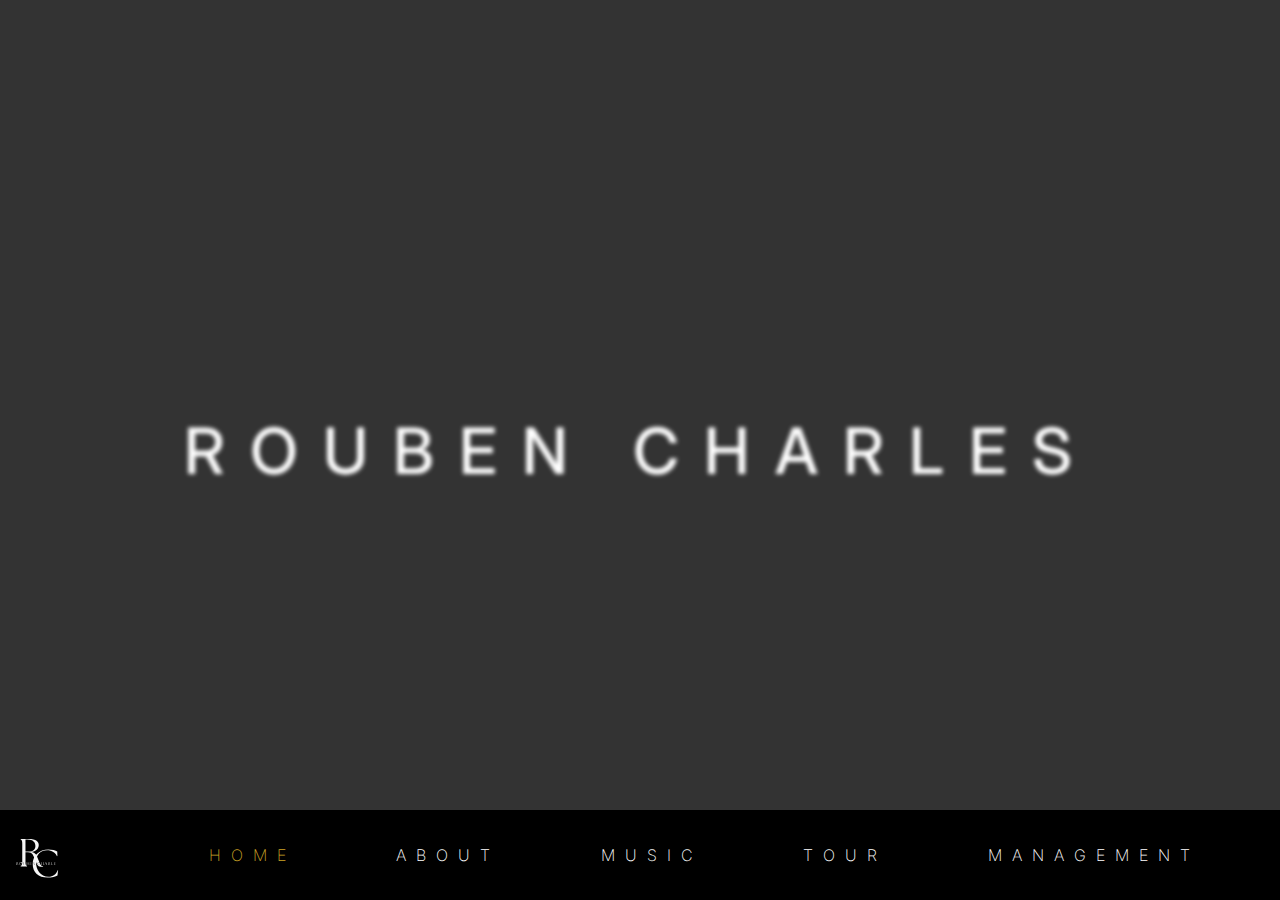
==== index.html @ 0ed147b6 "first commit" ====
<!DOCTYPE html>
<html lang="en">
<head>
    <meta charset="UTF-8">
    <meta http-equiv="X-UA-Compatible" content="IE=edge">
    <meta name="viewport" content="width=device-width, initial-scale=1.0">
    <meta name="description" content="">
    <title>Rouben Charles Home</title>

    <link rel="preconnect" href="https://fonts.googleapis.com">
    <link rel="preconnect" href="https://fonts.gstatic.com" crossorigin>
    <link href="https://fonts.googleapis.com/css2?family=Inter:wght@100;200;300;400;500;600&display=swap" rel="stylesheet">

    <link rel="stylesheet" href="/css/designsystem.css">
    <link rel="stylesheet" href="/css/home.css">

    <script src="https://kit.fontawesome.com/45276817c2.js" crossorigin="anonymous"></script>
    <script src="https://code.iconify.design/iconify-icon/1.0.0/iconify-icon.min.js"></script>
    <script src="/js/megamenu.js" defer></script>
    <script src="/js/mobile-menu.js" defer></script>

    <link rel="shortcut icon" type="image/svg" href="/media/rclogo.svg">
</head>
<body data-barba="wrapper">
        <div class="main-home">
            <video  id = "autoplay" autoplay = "autoplay" loop = "loop" muted="muted" playsinline = "playsinline" src="/media/websitevid.mp4"></video>
        </div>
        <script>
            window.onload = function(){
                document.getElementById("autoplay").play();

            if (video.paused) {
                video.play();
                }
            };
        </script>
        <div class="title rc-name">ROUBEN CHARLES</div>

        <div class="streaming-links">
            <a href="https://open.spotify.com/artist/0uyiW8YwaESupRkwW1uUtj" class="stream-item"><i class="fa-brands fa-spotify"></i></a>
            <a href="https://music.apple.com/us/artist/rouben-charles/1441380742" class="stream-item"><i class="fa-brands fa-apple"></i></a>
            <a href="https://tidal.com/browse/artist/14263359" class="stream-item"><iconify-icon icon="simple-icons:tidal" style="color: white;"></iconify-icon></a>
            <a href="https://www.deezer.com/en/artist/53709892" class="stream-item"><iconify-icon icon="bxl:deezer" style="color: white;"></iconify-icon></a>
            <a href="https://music.amazon.com/artists/B0BFDS9PDJ/rouben-charles" class="stream-item"><i class="fa-brands fa-amazon"></i></a>
            <a href="https://www.youtube.com/channel/UC8GCq1SnWoif82R400BQgrQ/featured" class="stream-item"><i class="fa-brands fa-youtube"></i></a>
        </div>

        <div class="mobile-menu">
            <a class="list-item mobile-item on-page" href="/index.html">HOME</a>
            <a class="list-item mobile-item" href="/pages/about.html">ABOUT</a>
            <a class="list-item mobile-item" href="/pages/music.html">MUSIC</a>
            <a class="list-item mobile-item" href="/pages/tour.html">TOUR</a>
            <a class="list-item mobile-item" href="/pages/contact.html">MANAGEMENT</a>
        </div>

    <div class="menu">
        <a href="/index.html" class="logo"><img src="/media/rclogo.svg" alt="" class="logo-img"></a>
        <a href="#" class="toggle-button">
            <div class="bar"></div>
            <div class="bar"></div>
           <div class="bar-bottom"></div>
        </a>
        <div class="menu-links">
            <a class="list-item on-page" href="/index.html">HOME</a>
            <a class="list-item" href="/pages/about.html">ABOUT</a>

            <div class="mega-menu" data-dropdown>
                <a class="list-item music-btn" href="/pages/music.html" data-dropdown-btn="">MUSIC</a>
                <div class="music-menu">
                    <div class="music-items">
                        <div class="polaroid">
                            <img src="/media/pexels-asad-photo-maldives-1024981.jpg" alt="">
                            <h2 class="polaroid-text">Rouben Charles</h2>
                        </div>

                        <div class="polaroid">
                            <img src="/media/pexels-asad-photo-maldives-1024981.jpg" alt="">
                            <h2 class="polaroid-text">Rouben Charles</h2>
                        </div>

                        <div class="polaroid">
                            <img src="/media/pexels-asad-photo-maldives-1024981.jpg" alt="">
                            <h2 class="polaroid-text">Rouben Charles</h2>
                        </div>

                        <div class="polaroid">
                            <img src="/media/pexels-asad-photo-maldives-1024981.jpg" alt="">
                            <h2 class="polaroid-text">Rouben Charles</h2>
                        </div>
                       
                    </div>
                    <a href="/pages/music.html" class="list-item">MORE</a>
                </div>
            </div>

            <a class="list-item" href="/pages/tour.html">TOUR</a>
            <a class="list-item" href="/pages/contact.html">MANAGEMENT</a>
        </div>
    </div>
</body>
</html>
---- css/designsystem.css ----
@font-face{
    font-family: rc-polaroid;
    src: url(/assets/Creattion\ Demo.otf);
}

*{
    margin: 0;
    padding: 0;
    text-decoration: none;
    list-style: none;
    
    color: #ffffff;
    font-family: 'Inter', sans-serif;
    font-weight: 400;
}

body{
    background-color: #333333;
}
/*  main assets */
.title{
    margin: 10px;
    padding: 10px;
   letter-spacing: 25px; 
   font-size: 5vw;
   filter: blur(2px);
   font-weight: 500;
   background-color: transparent;
}

.list-item{
    position: relative;
    margin: 10px;
    padding:0 10px;
    letter-spacing: 10px;
    font-weight: 200;
    font-size: 1em;
    background-color: transparent;
}

.list-item:after{
    content: "";
    position: absolute;
    background-color: #ffffff;
    height: 1.5px;
    width: 0;
    left: 0;
    bottom: -7px;
    transition: 0.3s;
}

.list-item:hover:after{
    width: 100%;
}

.description-text{
    margin: 10px;
    padding: 10px;
    filter: blur(.25px);
    font-weight: 100;
    letter-spacing: 3px;
    font-size: 16px;
    background-color: transparent;
    text-align: center;
}

.subtitle{
    margin: 10px;
    padding: 10px;
    font-weight: 200;
    filter: blur(.25px);
    letter-spacing: 3px;
    font-size: 1em;
    background-color: transparent;
    text-align: center;
}
.signature{
    font-family: rc-polaroid;
    font-size: 3.5vw;
    font-weight: 500;
    background-color: transparent;
}

/*polaroids*/
.polaroid{
    display: flex;
    flex-direction: column;
    align-items: center;
    justify-content: space-evenly;
    width: 22%;
    height: 40vh;
    background-color: #f6f6f6;
}
.polaroid img{
    width: 90%;
    height: 70%;
    object-fit: cover;
    transition: all linear 0.7s;
}
.polaroid-text{
    font-family: rc-polaroid;
    font-size: 2vw;
    background-color: transparent;
    color: #333333;
}

/*menu*/
.menu{
    background-color: black;
    display: flex;
    align-items: center;
    justify-content: space-between;

    position: fixed;
    bottom: 0;
    z-index: 50;
    height: 10vh;
    width: 100%;
}
.menu-links{
    display: flex;
    align-items: center;
    justify-content: space-evenly;
    width: 90%;
    background-color: transparent;
}
.music-menu{
    width: 100%;
    height: 50vh;
    background-color: black;

    position: fixed;
    z-index: 19;
    left: 0;
    bottom: 6%;

    display: flex;
    flex-direction: column;
    align-items: center;
    justify-content: space-evenly;
    transform: translateY(10px);
    pointer-events: none;

    opacity: 0;
    transition: opacity 150ms ease-in-out, transform 150ms ease-in-out;
}
.music-menu.active{
    opacity: 0.8;
}
.mega-menu.active > .music-btn + .music-menu{
    opacity: 0.9;
    transform: translateY(0);
    pointer-events: auto;
}
.music-items{
    width: 90%;
    display: flex;
    align-items: center;
    justify-content: space-evenly;

    padding: 5px;
    background-color: transparent;
}
.logo{
    width: 10%;
    height: 100%;
    background-color: transparent;

    display: flex;
    align-items: center;
}
.logo-img{
    background-color: transparent;
}
.mobile-menu{
    background-color: black;
    width: 100%;
    height: 100vh;

    display: flex;
    flex-direction: column;
    align-items: center;
    justify-content: center;
    position: fixed;
    top: 0;
    bottom: 0;
    left: 0;
    right: 0;
    z-index: 40;
    transition: .3s;
    opacity: 0;
    visibility: hidden;
}
.mobile-item{
    margin-bottom: 50px;
}
.mobile-menu.is-active{
    opacity: 0.8;
    visibility: visible;
}

.toggle-button{
    position: absolute;
    right: 2em;
    background-color: transparent;
    display: flex;
    flex-direction: column;
    align-items: center;
    justify-content: center;
    cursor: pointer;
    width: 40px;
    height: 100%;
    z-index: 40;

    display: none;
}
.toggle-button .bar{
    height: 3px;
    width: 80%;
    background-color: #f6f6f6;
    margin-bottom: 8px;
    border-radius: 10px;

    cursor: pointer;
}
.toggle-button .bar-bottom{
    height: 3px;
    width: 80%;
    background-color: #f6f6f6;
    border-radius: 10px;

    cursor: pointer;
}
.toggler{
    position: absolute;
    width: 100px;
    height: 35px;
    cursor: pointer;
    z-index: 500;
    opacity: 1;

}
.body .toggler:checked ~ .mobile-menu {
    opacity: 0;
  }

.mega-menu{
    background-color: transparent;
}

.streaming-links{
    width: 6vw;
    height: 100vh;
    display: flex;
    flex-direction: column;
    align-items:center;
    justify-content: center;

    position: fixed;
    right: 0;
    top: 0;
    z-index: 5;
    background-color: transparent;
}
.stream-item{
    font-size: 22px;
    margin:15% auto;
    z-index: 5;
    background-color: transparent;
}

.bold{
    font-weight: bold;
}

@media (max-width: 1000px){
    .toggle-button{
        display: flex;
    }
    .menu-links{
        display: none;
    }
}
---- css/home.css ----
body{
    display: flex;
    flex-direction: column;
    align-items: center;
    justify-content: center;
}
.main-home{
    width: 100%;
    height: 100vh;
}

.main-home video{
    position: fixed;
    width: 100%;
    height: 100%;
    object-fit: cover;
}
.rc-name{
    text-align: center;
    width: 80%;
    position: absolute;
}
.on-page{
    color: #CCA426;
}

@media (max-width:1000px) {
    
    .streaming-links{
        right: 3%;
    }
    
    .rc-name{
        text-align: center;
        font-size: 35px;
    }
    .stream-item{
        margin-bottom: 25px;
    }
}
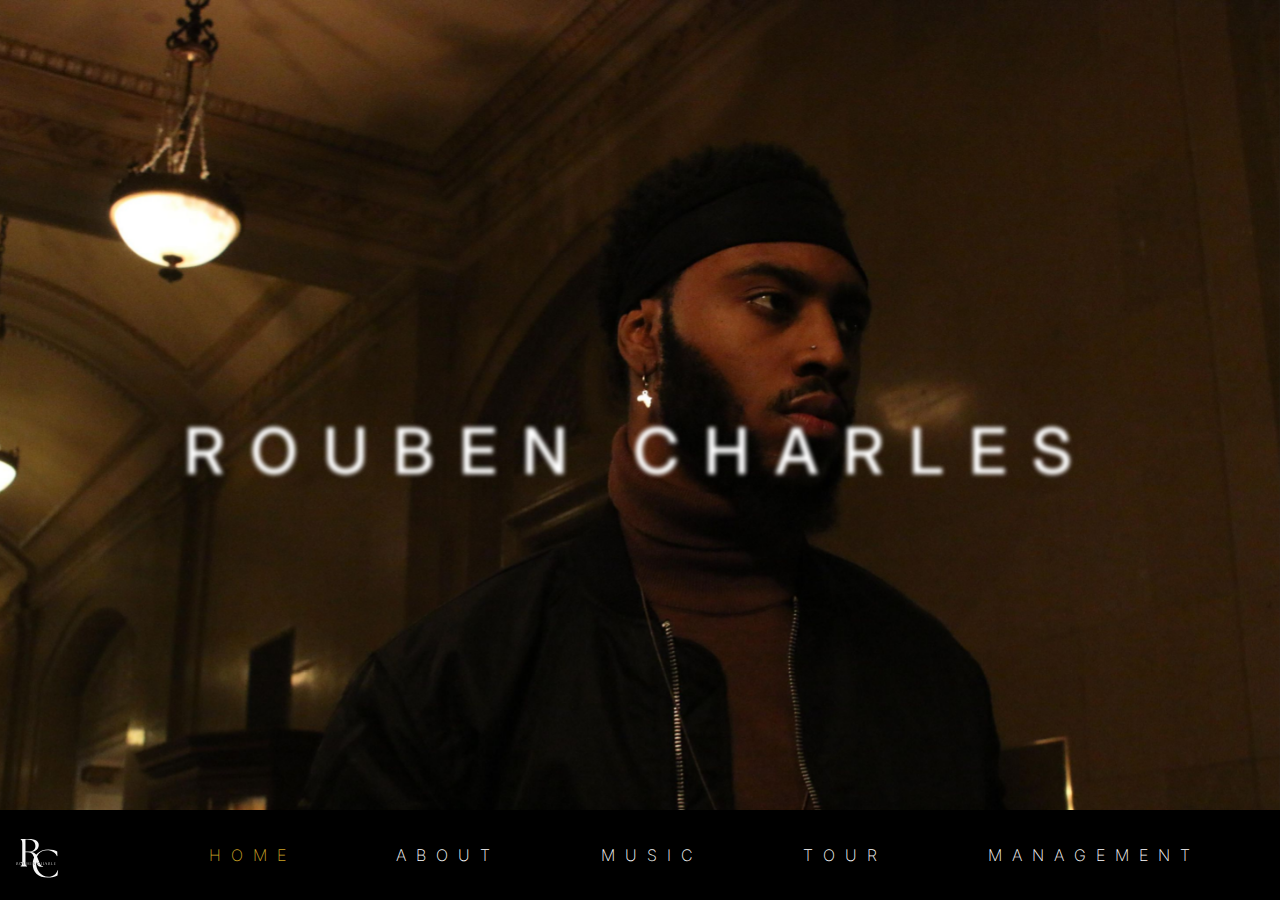
==== commit fc88b810: "removed video'" ====
--- a/index.html
+++ b/index.html
@@ -1,101 +1,156 @@
 <!DOCTYPE html>
 <html lang="en">
-<head>
-    <meta charset="UTF-8">
-    <meta http-equiv="X-UA-Compatible" content="IE=edge">
-    <meta name="viewport" content="width=device-width, initial-scale=1.0">
-    <meta name="description" content="">
+  <head>
+    <meta charset="UTF-8" />
+    <meta http-equiv="X-UA-Compatible" content="IE=edge" />
+    <meta name="viewport" content="width=device-width, initial-scale=1.0" />
+    <meta name="description" content="" />
     <title>Rouben Charles Home</title>
 
-    <link rel="preconnect" href="https://fonts.googleapis.com">
-    <link rel="preconnect" href="https://fonts.gstatic.com" crossorigin>
-    <link href="https://fonts.googleapis.com/css2?family=Inter:wght@100;200;300;400;500;600&display=swap" rel="stylesheet">
+    <link rel="preconnect" href="https://fonts.googleapis.com" />
+    <link rel="preconnect" href="https://fonts.gstatic.com" crossorigin />
+    <link
+      href="https://fonts.googleapis.com/css2?family=Inter:wght@100;200;300;400;500;600&display=swap"
+      rel="stylesheet"
+    />
 
-    <link rel="stylesheet" href="/css/designsystem.css">
-    <link rel="stylesheet" href="/css/home.css">
+    <link rel="stylesheet" href="/css/designsystem.css" />
+    <link rel="stylesheet" href="/css/home.css" />
 
-    <script src="https://kit.fontawesome.com/45276817c2.js" crossorigin="anonymous"></script>
+    <script
+      src="https://kit.fontawesome.com/45276817c2.js"
+      crossorigin="anonymous"
+    ></script>
     <script src="https://code.iconify.design/iconify-icon/1.0.0/iconify-icon.min.js"></script>
     <script src="/js/megamenu.js" defer></script>
     <script src="/js/mobile-menu.js" defer></script>
 
-    <link rel="shortcut icon" type="image/svg" href="/media/rclogo.svg">
-</head>
-<body data-barba="wrapper">
-        <div class="main-home">
-            <video  id = "autoplay" autoplay = "autoplay" loop = "loop" muted="muted" playsinline = "playsinline" src="/media/websitevid.mp4"></video>
-        </div>
-        <script>
-            window.onload = function(){
-                document.getElementById("autoplay").play();
+    <link rel="shortcut icon" type="image/svg" href="/media/rclogo.svg" />
+  </head>
+  <body data-barba="wrapper">
+    <div class="main-home">
+      <!-- <video
+        id="autoplay"
+        autoplay="autoplay"
+        loop="loop"
+        muted="muted"
+        playsinline="playsinline"
+        src="/media/websitevid.mp4"
+      ></video> -->
+      <img src="/media/polaroid02.jpg" alt="" class="background-img">
+    </div>
+    <script>
+      window.onload = function () {
+        document.getElementById("autoplay").play();
 
-            if (video.paused) {
-                video.play();
-                }
-            };
-        </script>
-        <div class="title rc-name">ROUBEN CHARLES</div>
+        if (video.paused) {
+          video.play();
+        }
+      };
+    </script>
+    <div class="title rc-name">ROUBEN CHARLES</div>
 
-        <div class="streaming-links">
-            <a href="https://open.spotify.com/artist/0uyiW8YwaESupRkwW1uUtj" class="stream-item"><i class="fa-brands fa-spotify"></i></a>
-            <a href="https://music.apple.com/us/artist/rouben-charles/1441380742" class="stream-item"><i class="fa-brands fa-apple"></i></a>
-            <a href="https://tidal.com/browse/artist/14263359" class="stream-item"><iconify-icon icon="simple-icons:tidal" style="color: white;"></iconify-icon></a>
-            <a href="https://www.deezer.com/en/artist/53709892" class="stream-item"><iconify-icon icon="bxl:deezer" style="color: white;"></iconify-icon></a>
-            <a href="https://music.amazon.com/artists/B0BFDS9PDJ/rouben-charles" class="stream-item"><i class="fa-brands fa-amazon"></i></a>
-            <a href="https://www.youtube.com/channel/UC8GCq1SnWoif82R400BQgrQ/featured" class="stream-item"><i class="fa-brands fa-youtube"></i></a>
+    <div class="streaming-links">
+      <a
+        href="https://open.spotify.com/artist/0uyiW8YwaESupRkwW1uUtj"
+        class="stream-item"
+        ><i class="fa-brands fa-spotify"></i
+      ></a>
+      <a
+        href="https://music.apple.com/us/artist/rouben-charles/1441380742"
+        class="stream-item"
+        ><i class="fa-brands fa-apple"></i
+      ></a>
+      <a href="https://tidal.com/browse/artist/14263359" class="stream-item"
+        ><iconify-icon
+          icon="simple-icons:tidal"
+          style="color: white"
+        ></iconify-icon
+      ></a>
+      <a href="https://www.deezer.com/en/artist/53709892" class="stream-item"
+        ><iconify-icon icon="bxl:deezer" style="color: white"></iconify-icon
+      ></a>
+      <a
+        href="https://music.amazon.com/artists/B0BFDS9PDJ/rouben-charles"
+        class="stream-item"
+        ><i class="fa-brands fa-amazon"></i
+      ></a>
+      <a
+        href="https://www.youtube.com/channel/UC8GCq1SnWoif82R400BQgrQ/featured"
+        class="stream-item"
+        ><i class="fa-brands fa-youtube"></i
+      ></a>
+    </div>
+
+    <div class="mobile-menu">
+      <a class="list-item mobile-item on-page" href="/index.html">HOME</a>
+      <a class="list-item mobile-item" href="/pages/about.html">ABOUT</a>
+      <a class="list-item mobile-item" href="/pages/music.html">MUSIC</a>
+      <a class="list-item mobile-item" href="/pages/tour.html">TOUR</a>
+      <a class="list-item mobile-item" href="/pages/contact.html">MANAGEMENT</a>
+    </div>
+
+    <div class="menu">
+      <a href="/index.html" class="logo"
+        ><img src="/media/rclogo.svg" alt="" class="logo-img"
+      /></a>
+      <a href="#" class="toggle-button">
+        <div class="bar"></div>
+        <div class="bar"></div>
+        <div class="bar-bottom"></div>
+      </a>
+      <div class="menu-links">
+        <a class="list-item on-page" href="/index.html">HOME</a>
+        <a class="list-item" href="/pages/about.html">ABOUT</a>
+
+        <div class="mega-menu" data-dropdown>
+          <a
+            class="list-item music-btn"
+            href="/pages/music.html"
+            data-dropdown-btn=""
+            >MUSIC</a
+          >
+          <div class="music-menu">
+            <div class="music-items">
+              <div class="polaroid">
+                <img
+                  src="/media/pexels-asad-photo-maldives-1024981.jpg"
+                  alt=""
+                />
+                <h2 class="polaroid-text">Rouben Charles</h2>
+              </div>
+
+              <div class="polaroid">
+                <img
+                  src="/media/pexels-asad-photo-maldives-1024981.jpg"
+                  alt=""
+                />
+                <h2 class="polaroid-text">Rouben Charles</h2>
+              </div>
+
+              <div class="polaroid">
+                <img
+                  src="/media/pexels-asad-photo-maldives-1024981.jpg"
+                  alt=""
+                />
+                <h2 class="polaroid-text">Rouben Charles</h2>
+              </div>
+
+              <div class="polaroid">
+                <img
+                  src="/media/pexels-asad-photo-maldives-1024981.jpg"
+                  alt=""
+                />
+                <h2 class="polaroid-text">Rouben Charles</h2>
+              </div>
+            </div>
+            <a href="/pages/music.html" class="list-item">MORE</a>
+          </div>
         </div>
 
-        <div class="mobile-menu">
-            <a class="list-item mobile-item on-page" href="/index.html">HOME</a>
-            <a class="list-item mobile-item" href="/pages/about.html">ABOUT</a>
-            <a class="list-item mobile-item" href="/pages/music.html">MUSIC</a>
-            <a class="list-item mobile-item" href="/pages/tour.html">TOUR</a>
-            <a class="list-item mobile-item" href="/pages/contact.html">MANAGEMENT</a>
-        </div>
-
-    <div class="menu">
-        <a href="/index.html" class="logo"><img src="/media/rclogo.svg" alt="" class="logo-img"></a>
-        <a href="#" class="toggle-button">
-            <div class="bar"></div>
-            <div class="bar"></div>
-           <div class="bar-bottom"></div>
-        </a>
-        <div class="menu-links">
-            <a class="list-item on-page" href="/index.html">HOME</a>
-            <a class="list-item" href="/pages/about.html">ABOUT</a>
-
-            <div class="mega-menu" data-dropdown>
-                <a class="list-item music-btn" href="/pages/music.html" data-dropdown-btn="">MUSIC</a>
-                <div class="music-menu">
-                    <div class="music-items">
-                        <div class="polaroid">
-                            <img src="/media/pexels-asad-photo-maldives-1024981.jpg" alt="">
-                            <h2 class="polaroid-text">Rouben Charles</h2>
-                        </div>
-
-                        <div class="polaroid">
-                            <img src="/media/pexels-asad-photo-maldives-1024981.jpg" alt="">
-                            <h2 class="polaroid-text">Rouben Charles</h2>
-                        </div>
-
-                        <div class="polaroid">
-                            <img src="/media/pexels-asad-photo-maldives-1024981.jpg" alt="">
-                            <h2 class="polaroid-text">Rouben Charles</h2>
-                        </div>
-
-                        <div class="polaroid">
-                            <img src="/media/pexels-asad-photo-maldives-1024981.jpg" alt="">
-                            <h2 class="polaroid-text">Rouben Charles</h2>
-                        </div>
-                       
-                    </div>
-                    <a href="/pages/music.html" class="list-item">MORE</a>
-                </div>
-            </div>
-
-            <a class="list-item" href="/pages/tour.html">TOUR</a>
-            <a class="list-item" href="/pages/contact.html">MANAGEMENT</a>
-        </div>
+        <a class="list-item" href="/pages/tour.html">TOUR</a>
+        <a class="list-item" href="/pages/contact.html">MANAGEMENT</a>
+      </div>
     </div>
-</body>
-</html>+  </body>
+</html>
--- a/css/home.css
+++ b/css/home.css
@@ -1,41 +1,39 @@
-
-body{
-    display: flex;
-    flex-direction: column;
-    align-items: center;
-    justify-content: center;
+body {
+  display: flex;
+  flex-direction: column;
+  align-items: center;
+  justify-content: center;
 }
-.main-home{
-    width: 100%;
-    height: 100vh;
+.main-home {
+  width: 100%;
+  height: 100vh;
 }
 
-.main-home video{
-    position: fixed;
-    width: 100%;
-    height: 100%;
-    object-fit: cover;
+.main-home .background-img {
+  position: fixed;
+  width: 100%;
+  height: 100%;
+  object-fit: cover;
 }
-.rc-name{
-    text-align: center;
-    width: 80%;
-    position: absolute;
+.rc-name {
+  text-align: center;
+  width: 80%;
+  position: absolute;
 }
-.on-page{
-    color: #CCA426;
+.on-page {
+  color: #cca426;
 }
 
-@media (max-width:1000px) {
-    
-    .streaming-links{
-        right: 3%;
-    }
-    
-    .rc-name{
-        text-align: center;
-        font-size: 35px;
-    }
-    .stream-item{
-        margin-bottom: 25px;
-    }
+@media (max-width: 1000px) {
+  .streaming-links {
+    right: 3%;
+  }
+
+  .rc-name {
+    text-align: center;
+    font-size: 35px;
+  }
+  .stream-item {
+    margin-bottom: 25px;
+  }
 }
